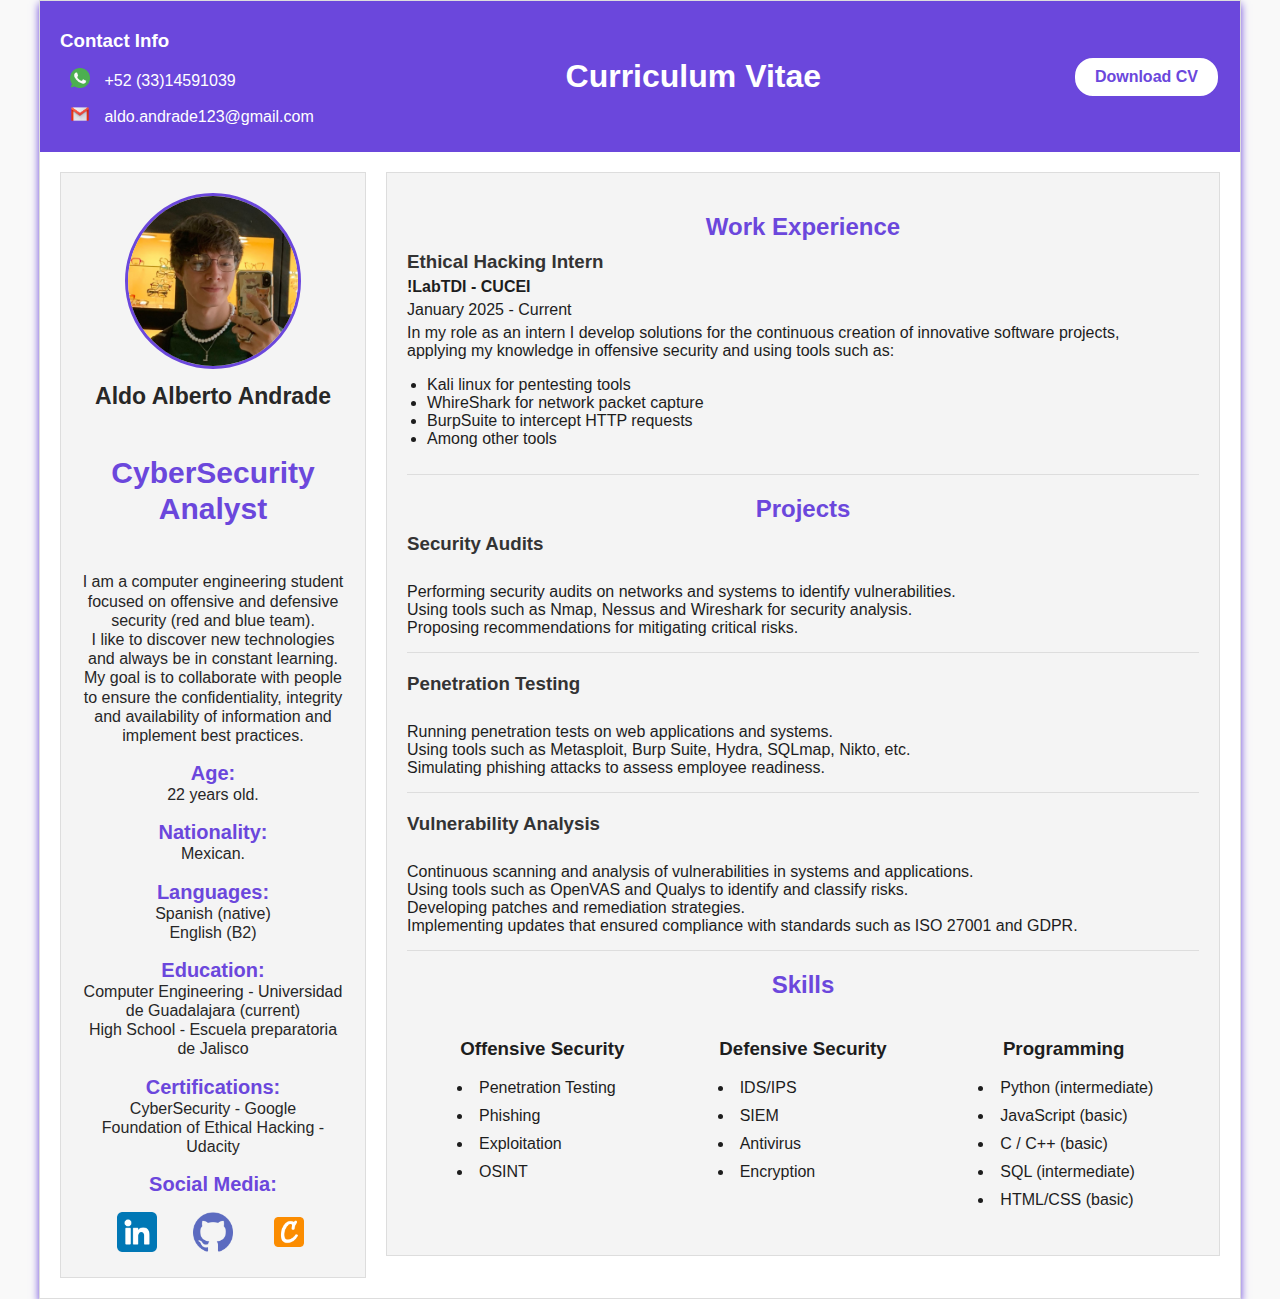
==== index.html @ a29274c9 "first commit" ====
<!DOCTYPE html>
<html lang="en">
<head>
  <meta charset="UTF-8">
  <meta name="viewport" content="width=device-width, initial-scale=1.0">
  <title>Aldo Andrade - Resume</title>
  <link rel="stylesheet" href="styles.css">
</head>
<body>
  <div class="container">
    <header class="header">
      <div class="contact-info">
        <h3>Contact Info</h3>
        <p> <img src="./img/whatsapp.png" class="social-icon2"> +52 (33)14591039</p>
        <p> <img src="./img/gmail.png" class="social-icon2"> aldo.andrade123@gmail.com</p>
      </div>
      <h1>Curriculum Vitae</h1>
      <a href="#" class="download-btn">Download CV</a>
    </header>

    <main class="main">
      <section class="profile">
        <img src="./img/yoch.jpg" alt="Aldo Andrade Pic" class="profile-picture">
        <h1>Aldo Alberto Andrade </h1>
        <p class="role">CyberSecurity Analyst</p>
        
        <p> I am a computer engineering student focused on offensive and defensive security (red and blue team). <br>
          I like to discover new technologies and always be in constant learning. <br>
          My goal is to collaborate with people to ensure the confidentiality, integrity and availability of information and implement best practices.</p>
        <p><strong class="Data">Age: <br> </strong> 22 years old.</p>
        <p><strong class="Data">Nationality: <br> </strong> Mexican.</p>  
        <p><strong class="Data">Languages: <br> </strong> Spanish (native) <br> English (B2)</p> 
        <p><strong class="Data">Education: <br> </strong> Computer Engineering - Universidad de Guadalajara (current) <br> 
          High School - Escuela preparatoria de Jalisco</p> 
        <p><strong class="Data">Certifications: <br> </strong>CyberSecurity - Google <br> Foundation of Ethical Hacking - Udacity <br> </p> 
        <p><strong class="Data"> Social Media:</strong></p>  
        <div class="social-links">
          <a href="https://www.linkedin.com/in/aldo-andrade01" target="_blank">
            <img src="./img/linkedin.png" alt="LinkedIn" class="social-icon">
          </a>
          <a href="https://github.com/aldoandrade01" target="_blank">
            <img src="./img/github.png" alt="GitHub" class="social-icon">
          </a>
          <a href="https://www.credly.com/users/aldo-andrade.ca08d516" target="_blank">
            <img src="./img/credly.png" alt="Credly" class="social-icon">
          </a>
        </div>
      </section>

      <section class="experience">
        <h2>Work Experience</h2>
        <div class="job">
          <h3>Ethical Hacking Intern</h3>
          <p><strong>!LabTDI - CUCEI</strong></p>
          <p>January 2025 - Current</p>
          <p>In my role as an intern I develop solutions for the continuous creation of innovative software projects, <br>
            applying my knowledge in offensive security and using tools such as:</p>
          <ul>
            <li>Kali linux for pentesting tools</li>
            <li>WhireShark for network packet capture</li>
            <li>BurpSuite to intercept HTTP requests</li>
            <li>Among other tools</li>
          </ul>
        </div>

        <h2>Projects</h2>
        <div class="job">
          <h3>Security Audits</h3>
          <p> <br> </p>
          <p>Performing security audits on networks and systems to identify vulnerabilities. <br>
            Using tools such as Nmap, Nessus and Wireshark for security analysis. <br>
            Proposing recommendations for mitigating critical risks.</p>
        </div>
        <div class="job">
          <h3>Penetration Testing</h3>
          <p> <br> </p>
          <p>Running penetration tests on web applications and systems. <br>
            Using tools such as Metasploit, Burp Suite, Hydra, SQLmap, Nikto, etc. <br>
            Simulating phishing attacks to assess employee readiness.</p>
        </div>
        <div class="job">
          <h3>Vulnerability Analysis</h3>
          <p> <br> </p>
          <p>Continuous scanning and analysis of vulnerabilities in systems and applications. <br>
            Using tools such as OpenVAS and Qualys to identify and classify risks. <br>
            Developing patches and remediation strategies. <br>
            Implementing updates that ensured compliance with standards such as ISO 27001 and GDPR.</p>
        </div>

        <h2>Skills</h2>
        <div class="skills">
          <div class="skill">
            <h3>Offensive Security</h3>
            <ul>
              <li>Penetration Testing</li>
              <li>Phishing</li>
              <li>Exploitation</li>
              <li>OSINT</li>
            </ul>
          </div>
          <div class="skill">
            <h3>Defensive Security</h3>
            <ul>
              <li>IDS/IPS</li>
              <li>SIEM</li>
              <li>Antivirus</li>
              <li>Encryption</li>
            </ul>
          </div>
          <div class="skill">
            <h3>Programming</h3>
            <ul>
              <li>Python  (intermediate)</li>
              <li>JavaScript  (basic)</li>
              <li>C / C++   (basic)</li>
              <li>SQL  (intermediate)</li>
              <li>HTML/CSS  (basic)</li>
            </ul>
          </div>

      </section>
    </main>
  </div>
</body>
</html>
---- styles.css ----
/* Crear una variable CSS personalizada */
:root {
  --primary-color: #6b47dc;
  --secondary-color: #f4f4f4;
}

/* Importar una fuente de Google */
@import url('https://fonts.googleapis.com/css2?family=Roboto:wght@400;700&display=swap');

body {
  font-family: 'Roboto', sans-serif; /* Usar la fuente importada */
  margin: 0;
  padding: 0;
  background-color: #f9f9f9;
  color: #1d1d1d; /* Color de texto general */
}

/* Herencia de estilos: Los <p> dentro de .profile heredan estilos */
.profile p {
  color: #272727;
  font-size: 16px; /* Cambiar el tamaño de fuente explícitamente */
  line-height: 1.2; /* Aumenta la altura de línea para mayor separación */
}

.container {
  display: flex;
  flex-direction: column;
  max-width: 1200px;
  margin: 0 auto;
  background-color: white;
  box-shadow: 0 4px 8px var(--primary-color);
  border: 1px solid #ddd; /* Agregar borde al contenedor */
}

.header {
  background-color: var(--primary-color); /* Usar variable CSS */
  color: white;
  padding: 10px 20px;
  display: flex;
  justify-content: space-between;
  align-items: center;
}

.main {
  display: flex;
  gap: 20px; /* Espacio entre los elementos */
  align-items: flex-start; /* Alinea verticalmente los elementos al inicio */
  padding: 20px;
  height: auto; /* Ajusta la altura automáticamente según el contenido */
}

.profile {
  flex: 1; /* Ocupa solo el espacio necesario */
  max-width: 300px; /* Limita el ancho máximo de la sección izquierda */
  background-color: var(--secondary-color); /* Fondo claro */
  border: 1px solid #ddd; /* Borde alrededor del perfil */
  text-align: center;
  padding: 20px;
}

.profile-picture {
  border-radius: 50%;
  width: 170px;
  height: 170px;
  margin-bottom: 10px;
  border: 3px solid var(--primary-color); /* Borde para la imagen */
}

.profile h1 {
  margin: 0; /* Sin margen adicional */
  color: #272727;
  font-size: 23px;
}

.container .profile .role {
  padding: 15px 0px;
  color: var(--primary-color);
  font-weight: bold;
  font-size: 30px; /* Aumentar el tamaño del texto */
}

.Data{
  color : #6b47dc;
  font-size: 20px;
}

.social-links a {
  margin: 0 5px;
  text-decoration: none;
  font-size: 20px;
}

.experience {
  flex: 3; /* Ocupa el espacio restante del contenedor principal */
  background-color: var(--secondary-color); /* Fondo blanco */
  padding: 20px; /* Margen interno */
  border: 1px solid #ddd; /* Borde alrededor */
  box-sizing: border-box; /* Asegura que el padding se incluya en el tamaño total */
  text-align: left; /* Alinea el texto a la izquierda */
}

.experience h2 {
  color: var(--primary-color); /* Color del título */
  margin-bottom: 10px;
  text-align: center;
}

.job {
  margin-bottom: 20px; /* Espaciado entre trabajos */
  padding-bottom: 10px; /* Espaciado interno */
  border-bottom: 1px solid #ddd; /* Línea divisoria entre trabajos */
}

.job h3 {
  margin: 0; /* Sin margen adicional */
  color: #333;
}

.job p {
  margin: 5px 0; /* Espaciado entre párrafos */
}

ul {
  padding-left: 20px; /* Sangría para las viñetas */
}

.download-btn {
  background-color: white;
  color: var(--primary-color);
  text-decoration: none;
  padding: 10px 20px;
  border-radius: 20px;
  font-weight: bold;
  border: 2px solid var(--primary-color); /* Agregar borde al botón */
}

.social-icon {
  width: 40px; /* Ajusta el tamaño de las imágenes */
  height: 40px;
  margin: 0px 10px; /* Espacio entre las imágenes */
}

.social-icon2 {
  width: 20px; /* Ajusta el tamaño de las imágenes */
  height: 20px;
  margin: -2px 10px; /* Espacio entre las imágenes */
}

.skills {
  display: flex;
  gap: 10px; /* Espacio entre las habilidades */
  justify-content: space-around; /* Distribuye el espacio uniformemente entre los elementos */
  padding: 10px;
  text-align: center;
}

.skill {
  flex: 1; /* Asegura que cada habilidad ocupe el mismo espacio */
  min-width: 150px; /* Establece un ancho mínimo para cada habilidad */
  text-align: center;
}

.skill ul {
  list-style-position: inside; /* Alinea las viñetas con el texto */
  padding: 30; /* Elimina el relleno predeterminado */
  margin: 10; /* Elimina el margen predeterminado */
  text-align: left; /* Alinea el texto a la izquierda */
}

.skill li {
  margin-top: 10px; /* Espaciado entre elementos de la lista */
  margin-left: 20px; /* Ajusta el margen izquierdo para alinear las viñetas con el texto */
}
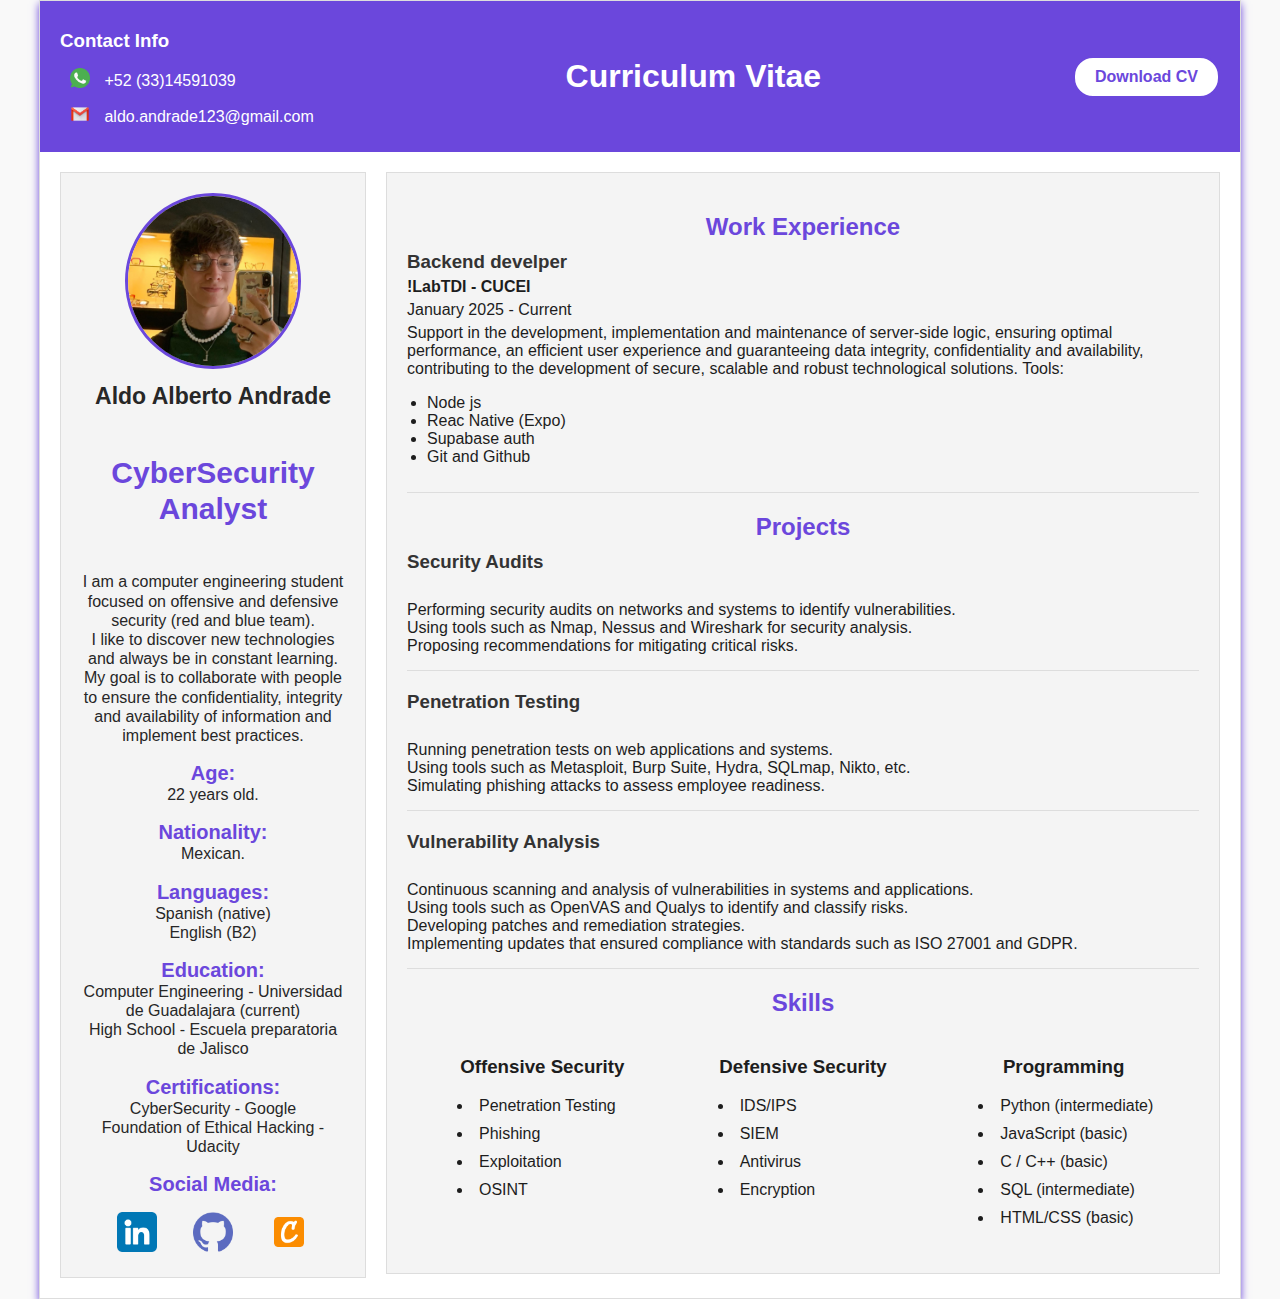
==== commit 1e439afe: "animaciones" ====
--- a/index.html
+++ b/index.html
@@ -50,16 +50,18 @@
       <section class="experience">
         <h2>Work Experience</h2>
         <div class="job">
-          <h3>Ethical Hacking Intern</h3>
+          <h3>Backend develper</h3>
           <p><strong>!LabTDI - CUCEI</strong></p>
           <p>January 2025 - Current</p>
-          <p>In my role as an intern I develop solutions for the continuous creation of innovative software projects, <br>
-            applying my knowledge in offensive security and using tools such as:</p>
+          <p>Support in the development, implementation and maintenance of server-side logic, 
+            ensuring optimal performance, an efficient user experience and guaranteeing data 
+            integrity, confidentiality and availability, contributing to the development of secure,
+            scalable and robust technological solutions. Tools:</p>
           <ul>
-            <li>Kali linux for pentesting tools</li>
-            <li>WhireShark for network packet capture</li>
-            <li>BurpSuite to intercept HTTP requests</li>
-            <li>Among other tools</li>
+            <li>Node js</li>
+            <li>Reac Native (Expo)</li>
+            <li>Supabase auth</li>
+            <li>Git and Github</li>
           </ul>
         </div>
 
--- a/styles.css
+++ b/styles.css
@@ -64,6 +64,13 @@
   height: 170px;
   margin-bottom: 10px;
   border: 3px solid var(--primary-color); /* Borde para la imagen */
+  transition: transform 0.3s ease, box-shadow 0.3s ease; /* Añadir transición */
+}
+
+/* Animación al pasar el cursor sobre la foto de perfil */
+.profile-picture:hover {
+  transform: scale(1.05); /* Aumenta ligeramente el tamaño */
+  box-shadow: 0 0 15px rgba(107, 71, 220, 0.7); /* Añade un resplandor */
 }
 
 .profile h1 {
@@ -132,12 +139,24 @@
   border-radius: 20px;
   font-weight: bold;
   border: 2px solid var(--primary-color); /* Agregar borde al botón */
+  transition: transform 0.2s ease; /* Añadir transición */
+}
+
+/* Animación al pasar el cursor sobre el botón de descarga */
+.download-btn:hover {
+  transform: translateY(-5px); /* Mueve el botón hacia arriba */
 }
 
 .social-icon {
   width: 40px; /* Ajusta el tamaño de las imágenes */
   height: 40px;
   margin: 0px 10px; /* Espacio entre las imágenes */
+  transition: transform 0.2s ease; /* Añadir transición */
+}
+
+/* Animación al pasar el cursor sobre los iconos de redes sociales */
+.social-icon:hover {
+  transform: translateY(-5px); /* Mueve el icono hacia arriba */
 }
 
 .social-icon2 {
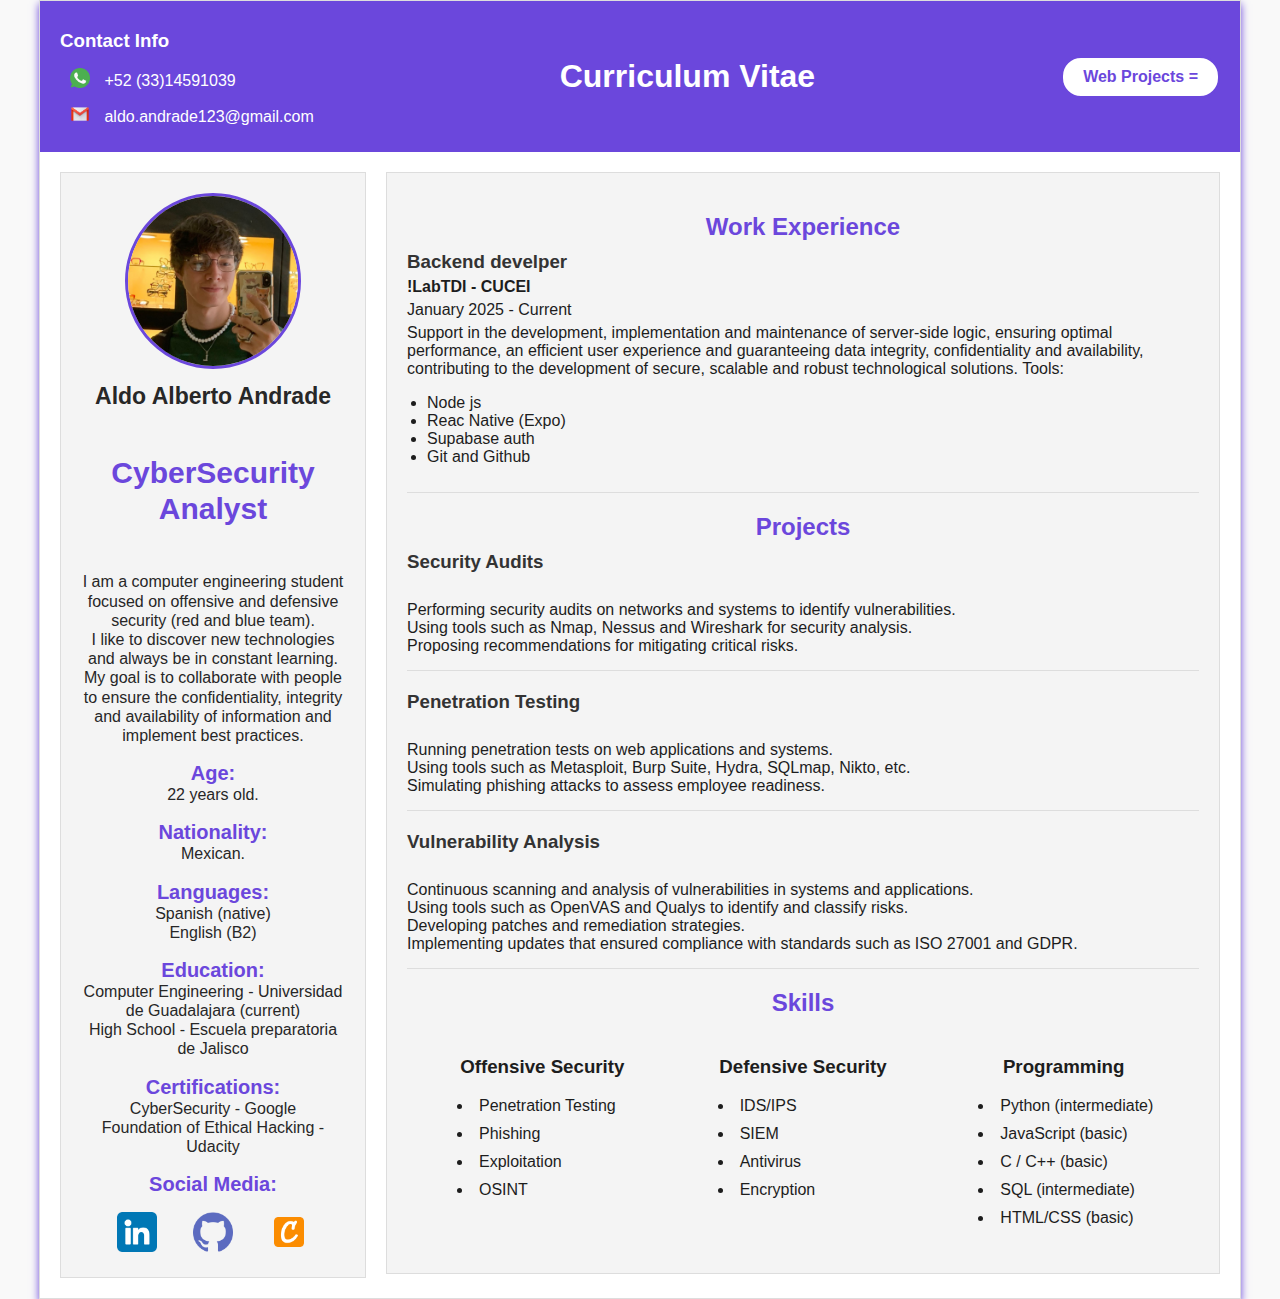
==== commit f7f869ad: "Muchos cambios" ====
--- a/index.html
+++ b/index.html
@@ -6,7 +6,9 @@
   <title>Aldo Andrade - Resume</title>
   <link rel="stylesheet" href="styles.css">
 </head>
+<!-- hfknmkfnh -->
 <body>
+  
   <div class="container">
     <header class="header">
       <div class="contact-info">
@@ -15,7 +17,7 @@
         <p> <img src="./img/gmail.png" class="social-icon2"> aldo.andrade123@gmail.com</p>
       </div>
       <h1>Curriculum Vitae</h1>
-      <a href="#" class="download-btn">Download CV</a>
+      <a href="gallery.html" class="navigation-btn">Web Projects =</a>
     </header>
 
     <main class="main">
--- a/styles.css
+++ b/styles.css
@@ -33,12 +33,29 @@
 }
 
 .header {
-  background-color: var(--primary-color); /* Usar variable CSS */
+  background-color: var(--primary-color);
   color: white;
   padding: 10px 20px;
   display: flex;
-  justify-content: space-between;
+  justify-content: space-between; /* Distribute space between items */
   align-items: center;
+}
+
+.header h1 {
+  flex-grow: 1; /* Allow the title to take up available space */
+  text-align: center; /* Center the title text */
+  margin: 0; /* Remove default margin */
+}
+
+.photo {
+  background-color: var(--secondary-color);
+  border: 5px solid var(--primary-color); /* Ensure the purple border is visible */
+  box-shadow: 0 12px 24px rgba(0, 0, 0, 0.3); /* Increase shadow size and intensity */
+  border-radius: 10px;
+  overflow: hidden;
+  text-align: center;
+  transition: transform 0.3s ease, box-shadow 0.3s ease;
+  margin: 10px; /* Add margin around the photo container */
 }
 
 .main {
@@ -131,20 +148,21 @@
   padding-left: 20px; /* Sangría para las viñetas */
 }
 
-.download-btn {
+.navigation-btn {
   background-color: white;
   color: var(--primary-color);
   text-decoration: none;
   padding: 10px 20px;
   border-radius: 20px;
   font-weight: bold;
-  border: 2px solid var(--primary-color); /* Agregar borde al botón */
-  transition: transform 0.2s ease; /* Añadir transición */
-}
-
-/* Animación al pasar el cursor sobre el botón de descarga */
-.download-btn:hover {
-  transform: translateY(-5px); /* Mueve el botón hacia arriba */
+  border: 2px solid var(--primary-color);
+  transition: transform 0.2s ease;
+  margin-left: auto; /* Aligns the button to the right */
+}
+
+/* Animación al pasar el cursor sobre el botón */
+.navigation-btn:hover {
+  transform: translateY(-5px);
 }
 
 .social-icon {
@@ -189,4 +207,59 @@
 .skill li {
   margin-top: 10px; /* Espaciado entre elementos de la lista */
   margin-left: 20px; /* Ajusta el margen izquierdo para alinear las viñetas con el texto */
+}
+
+.gallery-photo {
+  width: 100%;
+  height: auto;
+  transition: transform 0.3s ease, box-shadow 0.3s ease;
+}
+
+.photo:hover .gallery-photo {
+  transform: scale(1.05);
+  box-shadow: 0 0 15px rgba(107, 71, 220, 0.7);
+}
+
+.photo {
+  text-align: center;
+  margin: 20px;
+  cursor: pointer;
+}
+
+.gallery {
+  display: grid;
+  grid-template-columns: repeat(2, 1fr);
+  gap: 20px;
+  padding: 20px;
+}
+
+.photo {
+  background-color: var(--secondary-color);
+  border: 1px solid #ddd;
+  box-shadow: 0 4px 8px rgba(0, 0, 0, 0.1);
+  border-radius: 10px;
+  overflow: hidden;
+  text-align: center;
+  transition: transform 0.3s ease, box-shadow 0.3s ease;
+}
+
+.photo:hover {
+  transform: scale(1.05);
+  box-shadow: 0 0 15px rgba(107, 71, 220, 0.7);
+}
+
+.gallery-photo {
+  width: 100%;
+  height: 200px;
+  object-fit: cover;
+}
+
+.photo h3 {
+  margin: 10px 0;
+  color: var(--primary-color);
+}
+
+.photo p {
+  padding: 0 10px 10px;
+  color: #333;
 }